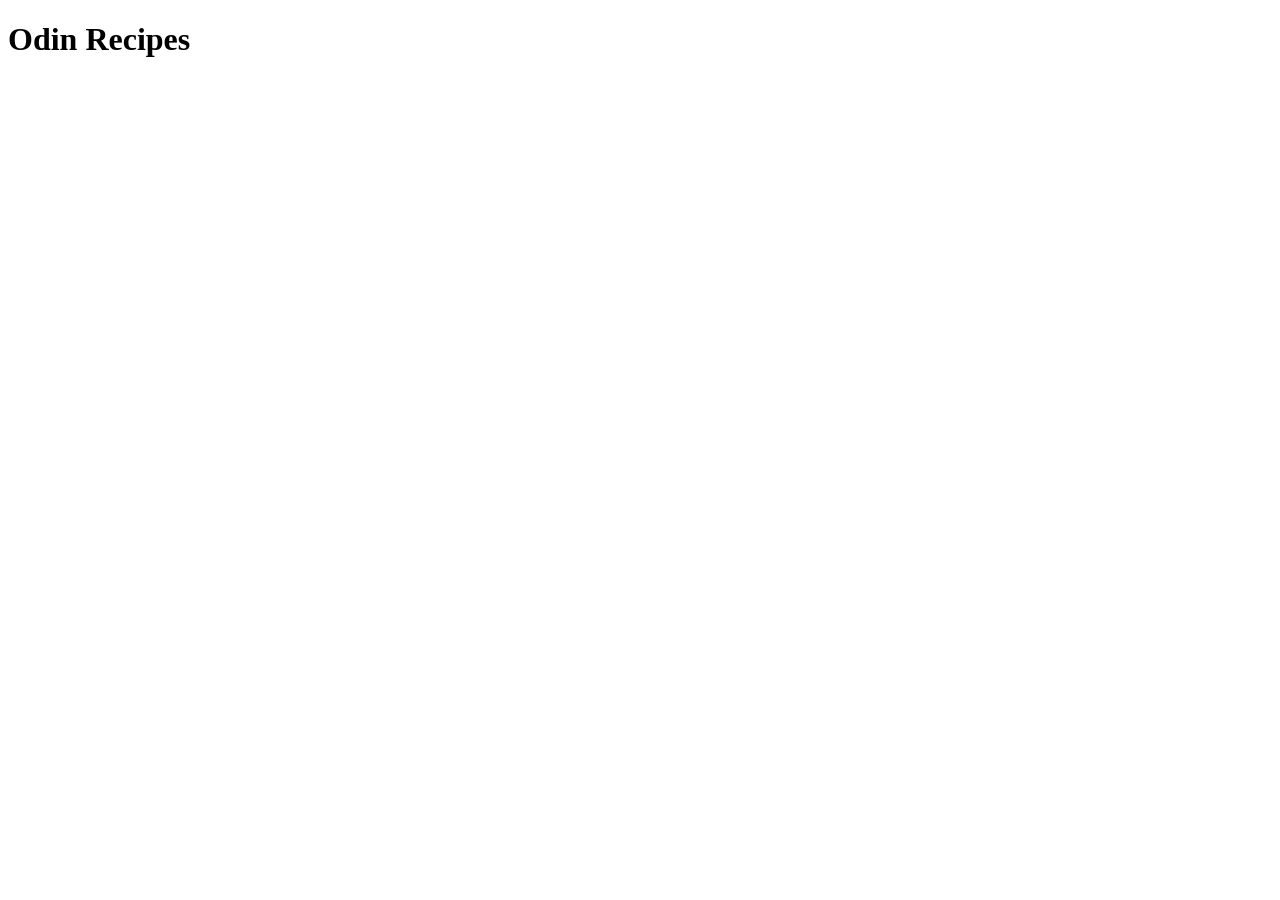
==== index.html @ 8ece9efb "Create home page" ====
<!DOCTYPE html>
<html lang="en">
<head>
    <meta charset="UTF-8">
    <meta name="viewport" content="width=device-width, initial-scale=1.0">
    <title>FOOD RECIPES</title>
</head>
<body>
    <h1>Odin Recipes</h1>
</body>
</html>
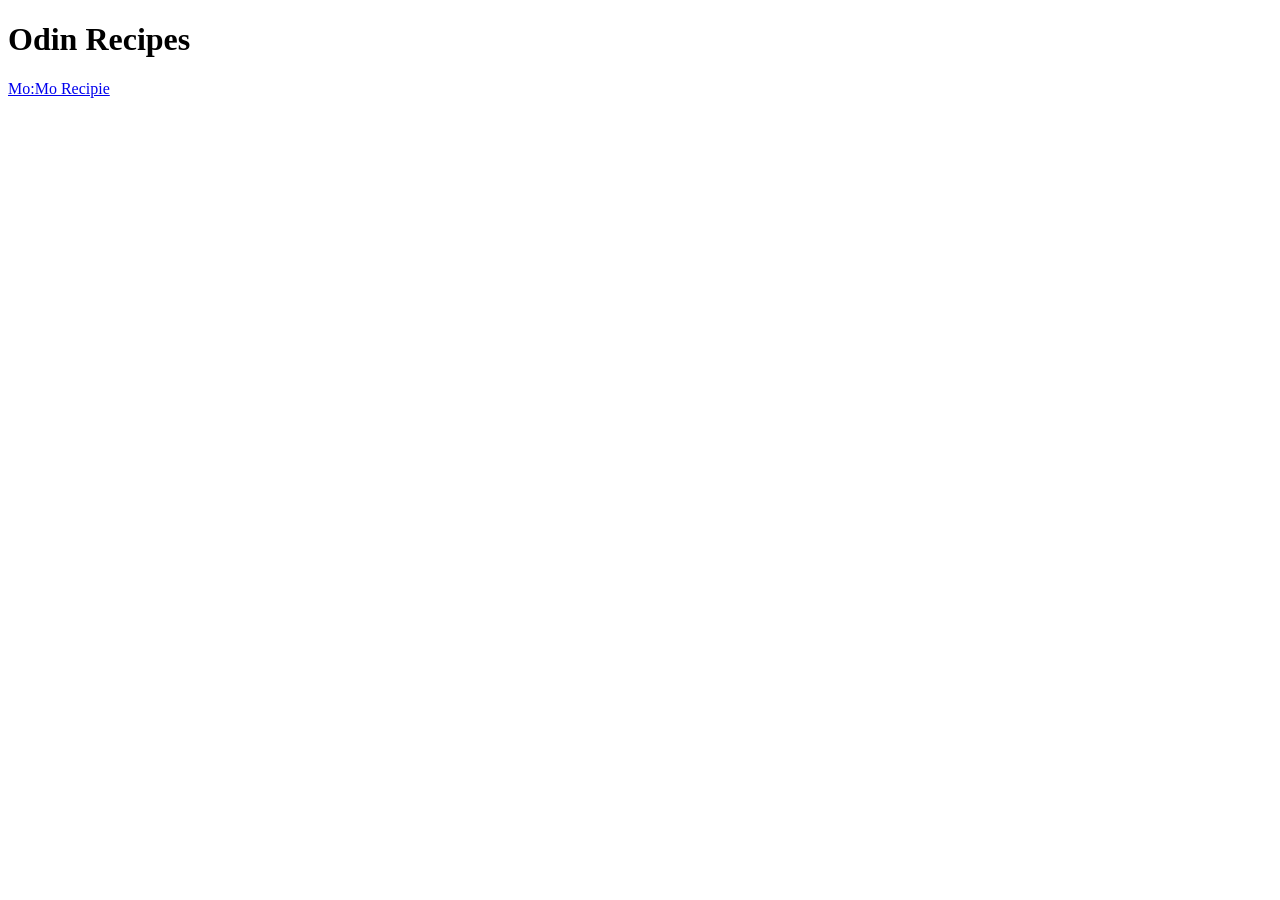
==== commit a5f98c92: "Add link 1 to home" ====
--- a/index.html
+++ b/index.html
@@ -7,5 +7,6 @@
 </head>
 <body>
     <h1>Odin Recipes</h1>
+    <a href="recipies/momo.html">Mo:Mo Recipie</a>
 </body>
 </html>
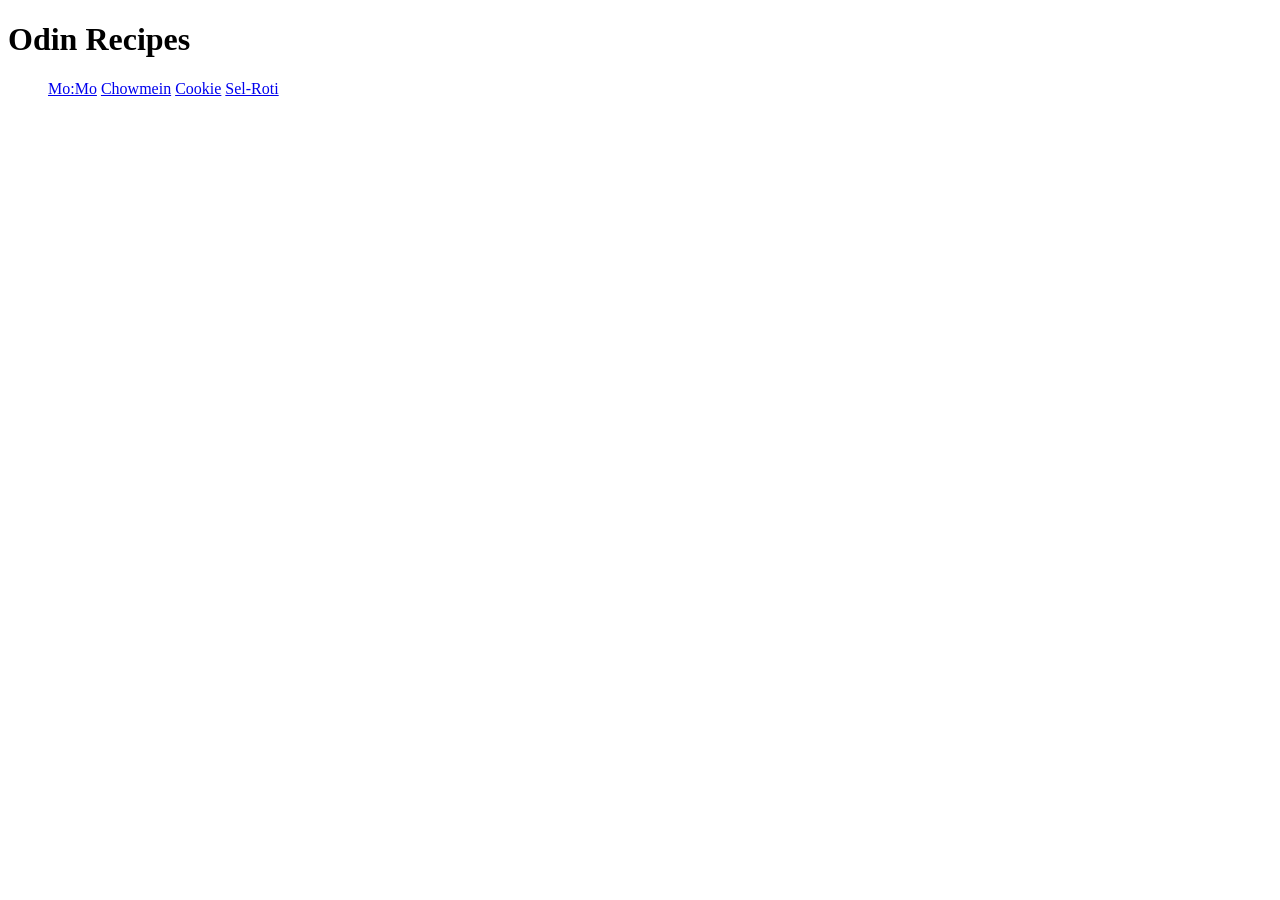
==== commit 90766be2: "Add 3 new recipes" ====
--- a/index.html
+++ b/index.html
@@ -7,6 +7,11 @@
 </head>
 <body>
     <h1>Odin Recipes</h1>
-    <a href="recipies/momo.html">Mo:Mo Recipie</a>
+    <ol>
+    <a href="../recipies/momo.html">Mo:Mo</a>
+    <a href="../recipies/chowmein.html">Chowmein</a>
+    <a href="../recipies/cookie.html">Cookie</a>
+    <a href="../recipies/sel.html">Sel-Roti</a>
+    </ol>
 </body>
 </html>
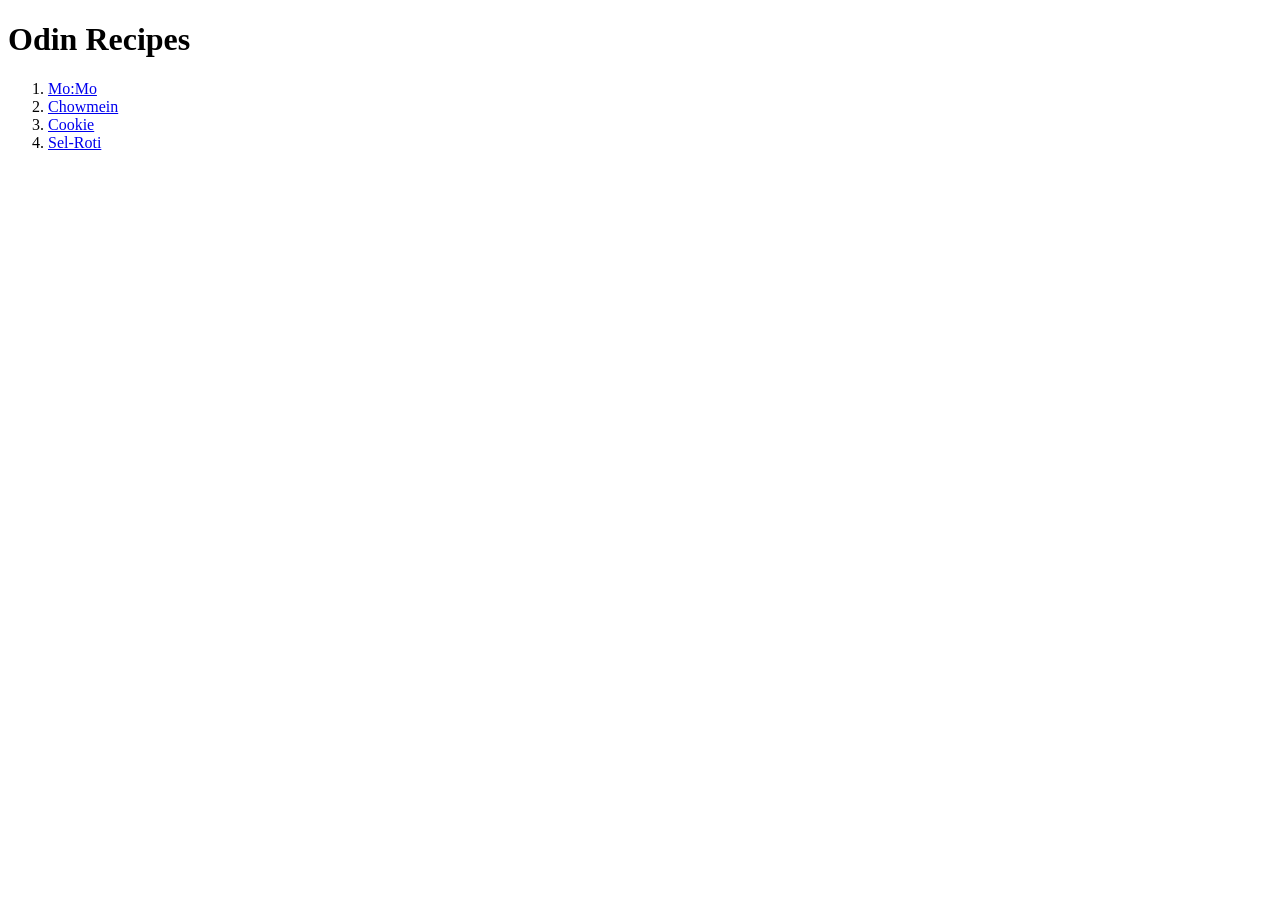
==== commit 945bcc5f: "1. Make items name vertical" ====
--- a/index.html
+++ b/index.html
@@ -1,17 +1,20 @@
 <!DOCTYPE html>
 <html lang="en">
+
 <head>
     <meta charset="UTF-8">
     <meta name="viewport" content="width=device-width, initial-scale=1.0">
     <title>FOOD RECIPES</title>
 </head>
+
 <body>
     <h1>Odin Recipes</h1>
     <ol>
-    <a href="../recipies/momo.html">Mo:Mo</a>
-    <a href="../recipies/chowmein.html">Chowmein</a>
-    <a href="../recipies/cookie.html">Cookie</a>
-    <a href="../recipies/sel.html">Sel-Roti</a>
+        <li> <a href="../recipies/momo.html">Mo:Mo</a> </li>
+        <li> <a href="../recipies/chowmein.html">Chowmein</a></li>
+        <li><a href="../recipies/cookie.html">Cookie</a></li>
+        <li><a href="../recipies/sel.html">Sel-Roti</a></li>
     </ol>
 </body>
+
 </html>
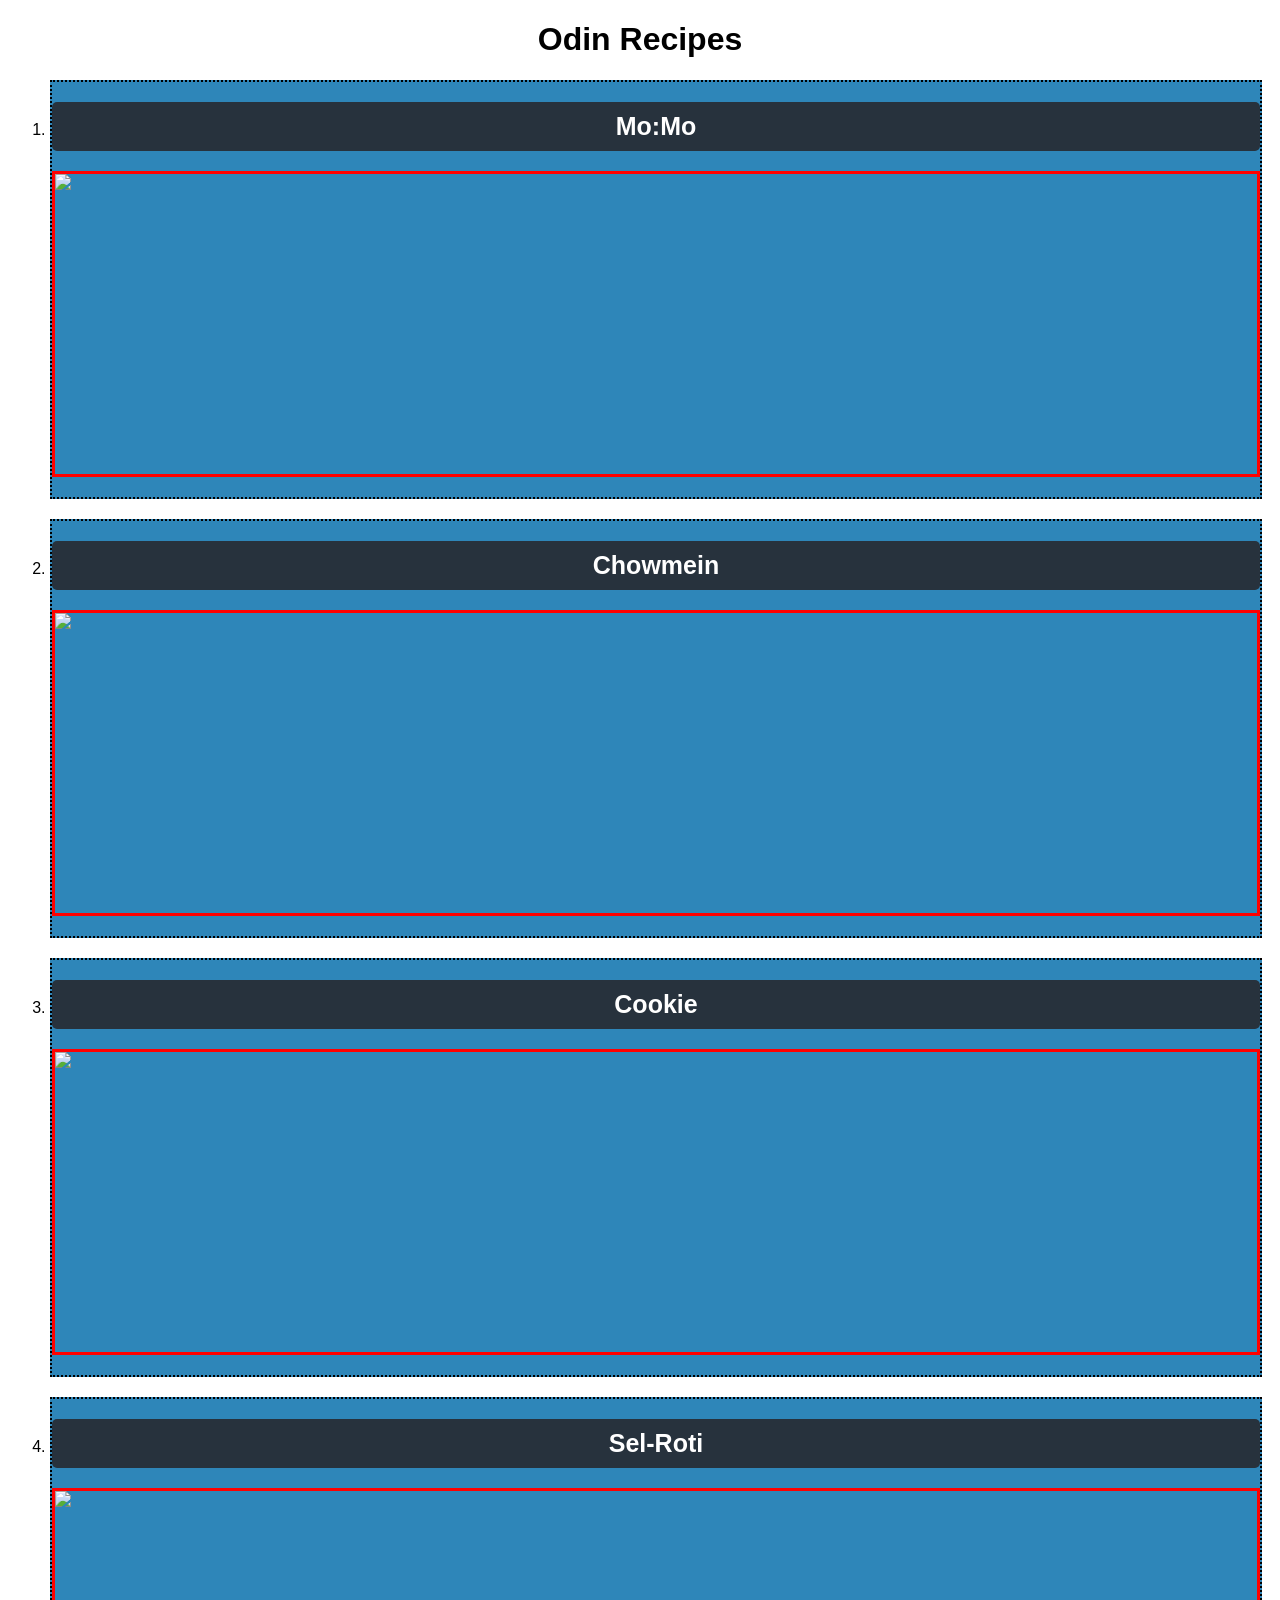
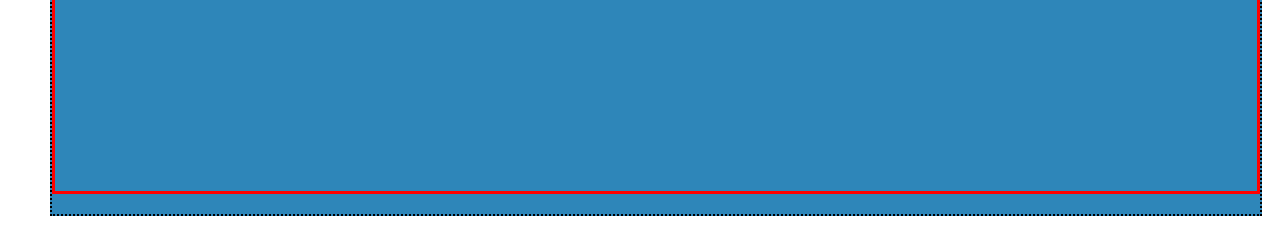
==== commit 8e9771b9: "{" ====
--- a/index.html
+++ b/index.html
@@ -5,15 +5,28 @@
     <meta charset="UTF-8">
     <meta name="viewport" content="width=device-width, initial-scale=1.0">
     <title>FOOD RECIPES</title>
+    <link rel="stylesheet" href="style.css">
 </head>
 
 <body>
     <h1>Odin Recipes</h1>
     <ol>
-        <li> <a href="../recipies/momo.html">Mo:Mo</a> </li>
-        <li> <a href="../recipies/chowmein.html">Chowmein</a></li>
-        <li><a href="../recipies/cookie.html">Cookie</a></li>
-        <li><a href="../recipies/sel.html">Sel-Roti</a></li>
+        <li>
+             <a href="../recipies/momo.html">Mo:Mo</a> 
+               <img src="https://encrypted-tbn0.gstatic.com/images?q=tbn:ANd9GcQLrPug-oe-zP_MVQGc6WasEwD-EBLvYUE_-zXG9ZTWew&s=10">
+            </li>
+        <li> 
+             <a href="../recipies/chowmein.html">Chowmein</a>
+              <img src="https://encrypted-tbn0.gstatic.com/images?q=tbn:ANd9GcTsC8X_Hsgsqe40hH3OKE7UXimtV8S-v1Rmvglwfof9Pg&s=10">
+            </li>
+        <li>
+            <a href="../recipies/cookie.html">Cookie</a>
+             <img src="https://cdn.britannica.com/13/128413-050-3A3F0822/Variety-cookies.jpg">
+        </li>
+        <li>
+             <a href="../recipies/sel.html">Sel-Roti</a>
+              <img src="https://encrypted-tbn0.gstatic.com/images?q=tbn:ANd9GcQgpIecrEF7t5xSFmrAunG3pYrh9ZOUxMi6kqNhf3sfqA&s=10">
+            </li>
     </ol>
 </body>
 
--- a/style.css
+++ b/style.css
@@ -0,0 +1,45 @@
+body{
+    font-family:Arial, Helvetica, sans-serif;
+}
+h1{
+    text-align: center;
+}
+a{
+    text-decoration: none;
+    font-size: 20px;
+    font-family:Arial, Helvetica, sans-serif;
+}
+img{
+      display: block;
+  margin-left: auto;
+  margin-right: auto;
+  margin-bottom: 20px;
+  border: 3px solid red;
+  height: 300px;
+  width: auto;
+}
+li{
+    margin: 2px;
+    border: 2px dotted black;
+    margin-bottom: 20px;
+margin-top: 20px;
+margin-right: 10px;
+background: #2e86b9;
+}
+a{
+  display: block;
+  text-align: center;
+text-decoration: none;
+font-size: 25px;
+background-color: #27323d;
+color: white;
+padding: 10px 20px;
+border-radius: 5px;
+font-weight: bold;
+margin-bottom: 20px;
+margin-top: 20px;
+width: auto;
+}
+a:hover{
+    background-color: #5c96d0;
+}
